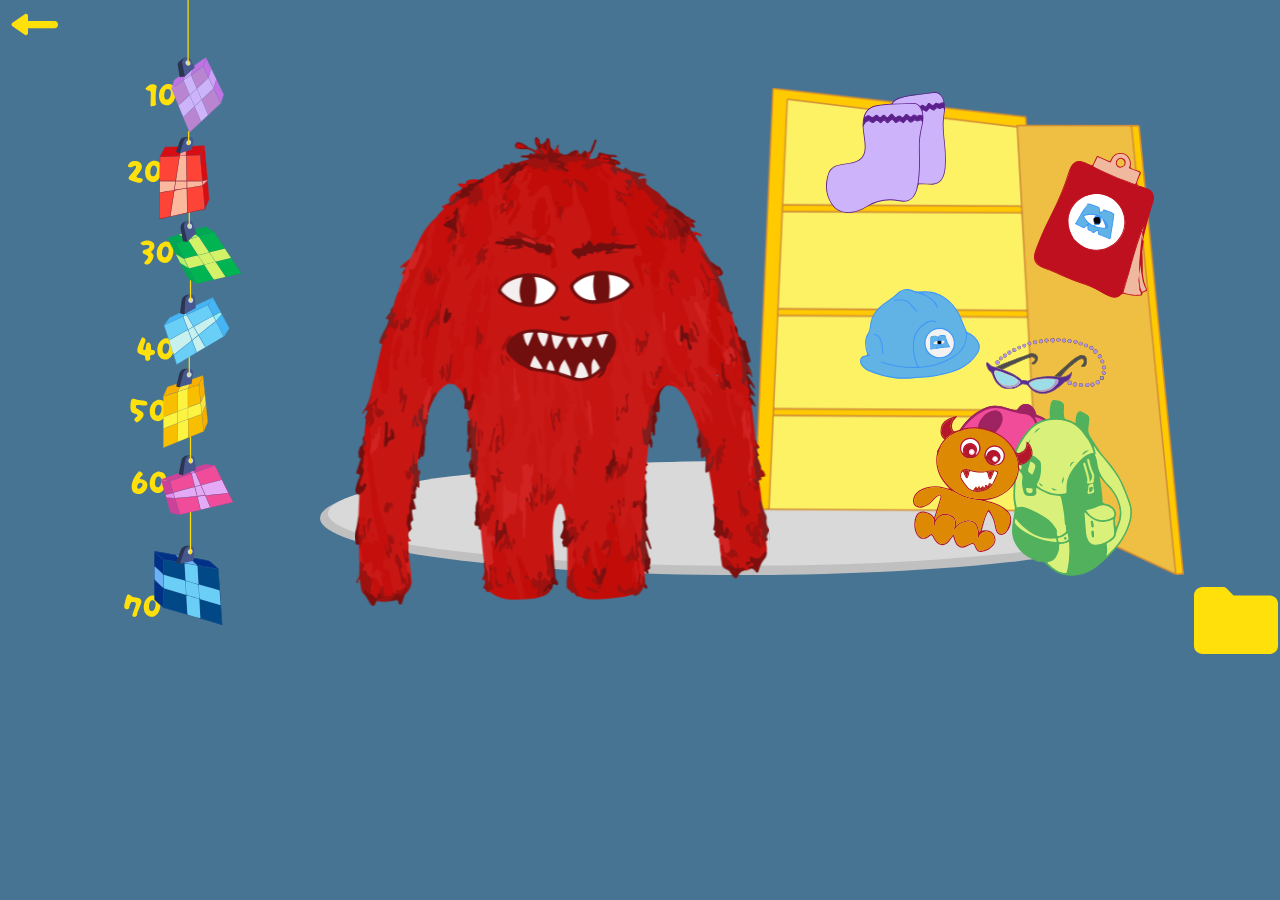
==== armario.html @ 8bbc80d3 "mesma tentativa de mudar path" ====
<!DOCTYPE html>
<html lang="en">

<head>
    <meta charset="UTF-8">
    <meta name="viewport" content="width=device-width, initial-scale=1.0">
    <title>Armário</title>
    <link rel="stylesheet" href="armario.css">
</head>

<body>
    <main>

        <!-- coluna -->
        <section id="coluna">
            <div id="seta_back">
                <a href="main.html"><img src="imagens/sinais/seta.svg" alt="seta_back"></a>
            </div>
            <div id="escala_pontos"></div>
        </section>

        <!-- armario -->
        <section id="armario">
            <div id="armario_main">
                <div id="armario_img">
                    <img src="imagens/armario.svg" alt="armario" id="armario_imgsvg">
                    <div id="area_armario"></div> <!-- <- Nova div que vamos usar como limite -->
                    <div id="monstro_img">
                        <img src="imagens/monstro.svg" alt="monstro" id="monstro_imgsvg">
                    </div>
                </div>
            </div>
            <div id="personalizar_img">
                <div id="capacete_img" class="p_img">
                    <img src="imagens/personalizar/capacete.svg" alt="capacete">
                </div>
                <div id="chapeu_img" class="p_img">
                    <img src="imagens/personalizar/chapeu.svg" alt="chapeu">
                </div>
                <div id="folhas_img" class="p_img">
                    <img src="imagens/personalizar/folhas.svg" alt="folhas">
                </div>
                <div id="meias_img" class="p_img">
                    <img src="imagens/personalizar/meias.svg" alt="meias">
                </div>
                <div id="mochila_img" class="p_img">
                    <img src="imagens/personalizar/mochila.svg" alt="mochila">
                </div>
                <div id="oculos_img" class="p_img">
                    <img src="imagens/personalizar/oculos.svg" alt="oculos">
                </div>
                <div id="ursinho_img" class="p_img">
                    <img src="imagens/personalizar/ursinho.svg" alt="ursinho">
                </div>
            </div>

            <div id="botoesSP">
                <div id="botao_som">
                    <img src="imagens/sinais/som.svg" alt="botao_som">
                </div>

                <div>
                    <img src="imagens/sinais/pasta.svg" alt="botao_pasta" id="botao_pasta">
                </div>


            </div>

            <div id="pasta">
                <div id="contentGeral_pasta">
                    <div id="content_pasta">
                        <div id="editoriais"></div>
                        <img src="imagens/pasta/botao_fechar2.svg" id="fechar_pasta">
                    </div>
                </div>
            </div>

        </section>

    </main>



    <script src="js/script.js"></script>
    <script src="js/arrastar.js"></script>
    <script src="js/abrirPasta.js"></script>
    <script src="js/contentPasta.js"></script>

</body>

</html>
---- armario.css ----
body {
    margin: 0;
    background-color: #477493;

}

main {
    display: flex;

    width: 100%;
    display: grid;
    grid-template-columns: 25% 75%;

    /* grid geral, dividir o ecra, 
       dentro de cada grupo subdividir a sua area */

}

/* ======================== COLUNA ======================== */

#coluna {
    grid-column: 1;
    display: grid;
    grid-template-columns: 30% 70%;
}

#coluna #seta_back img {
    width: 100%;
}

#coluna #escala_pontos img {
    width: 65%;

}



/* ======================== ARMARIO (base) ======================== */

#armario {
    grid-column: 2;
    display: grid;
    grid-template-columns: 50% 40% 10%;
    grid-template-rows: 100%;
}

#armario_img {
    position: relative;
    width: 100%;
    height: auto;
}

#armario #armario_main {
    grid-column: 1 / 3;
    grid-row: 1;
    display: flex;
    justify-content: center;
    align-items: center;

}

#armario #armario_main #armario_img img {
    width: 100%;
    grid-column: 1 / 3;
    position: relative;
}

#armario_imgsvg {
    z-index: 0;
    pointer-events: none;
}

/* ======================== MONSTRO ======================== */
#monstro_img {
    position: absolute;
    top: 10%; /* Ajusta conforme necessário */
    left: 28%;
    transform: translateX(-50%); /* Centraliza horizontalmente */
    z-index: 1;
    pointer-events: none;
}

#monstro_img img {
    width: 80px; /* ou 10%, 15% — ajusta como quiser */
    height: auto;
}


/* ======================== ARMARIO (personalizar) ======================== */

#armario #personalizar_img {
    grid-column: 2;
    grid-row: 1;
}


#area_armario {
    position: absolute;
    width: 100%;
    height: 100%;
    top: 0;
    left: 0;
    z-index: 1;
    pointer-events: auto;
}


/* ======================== BOTOES ======================== */

#armario #botoesSP {
    grid-column: 3;
    grid-row: 1;
    display: flex;
    flex-flow: column;
    justify-content: space-between;
}

#armario #botoesSP img {
    margin: 10%
}


#armario #botao_pasta {
    margin-top: auto;
    cursor: pointer;
}

#armario #botao_pasta:hover {
    filter: drop-shadow(0px 4px 4px #60C3F1);
    /* width: 110%;
   height: auto; */
}


#armario #botao_som img {
    display: none;
    width: 50%;
}

#coluna #seta_back img {
    width: 50%;
    margin: 10%;
}



/* ======================== PASTA ======================== */

#contentGeral_pasta {
    position: fixed;
    inset: 0;
    display: flex;
    justify-content: center;
    align-items: center;
    background-color: rgba(0, 0, 0, 0.3); /* fundo escurecido */
    z-index: 1050;

    opacity: 0;
    visibility: hidden;
    transition: opacity 0.3s ease, visibility 0.3s ease;
}

#contentGeral_pasta.content_pasta {
    opacity: 1;
    visibility: visible;
}


#content_pasta {
    position: relative; /* necessário para posicionamento absoluto interno */
    background-color: rgba(96, 195, 241, 0.88);
    border: 8px solid #FFF;
    border-radius: 38px;
    padding: 20px;
    width: 700px;
    height: 500px;
    /* text-align: center; */
}

#editoriais img {
    width: 100px;   /* ou o tamanho que quiser */
    height: auto;   /* mantém a proporção */
    object-fit: contain;
    margin: 5px;
}


/* Estilo para o botão fechar no fundo e centrado */
#fechar_pasta {
    position: absolute;
    bottom: 20px;
    left: 50%;
    transform: translateX(-50%);
    cursor: pointer;
}
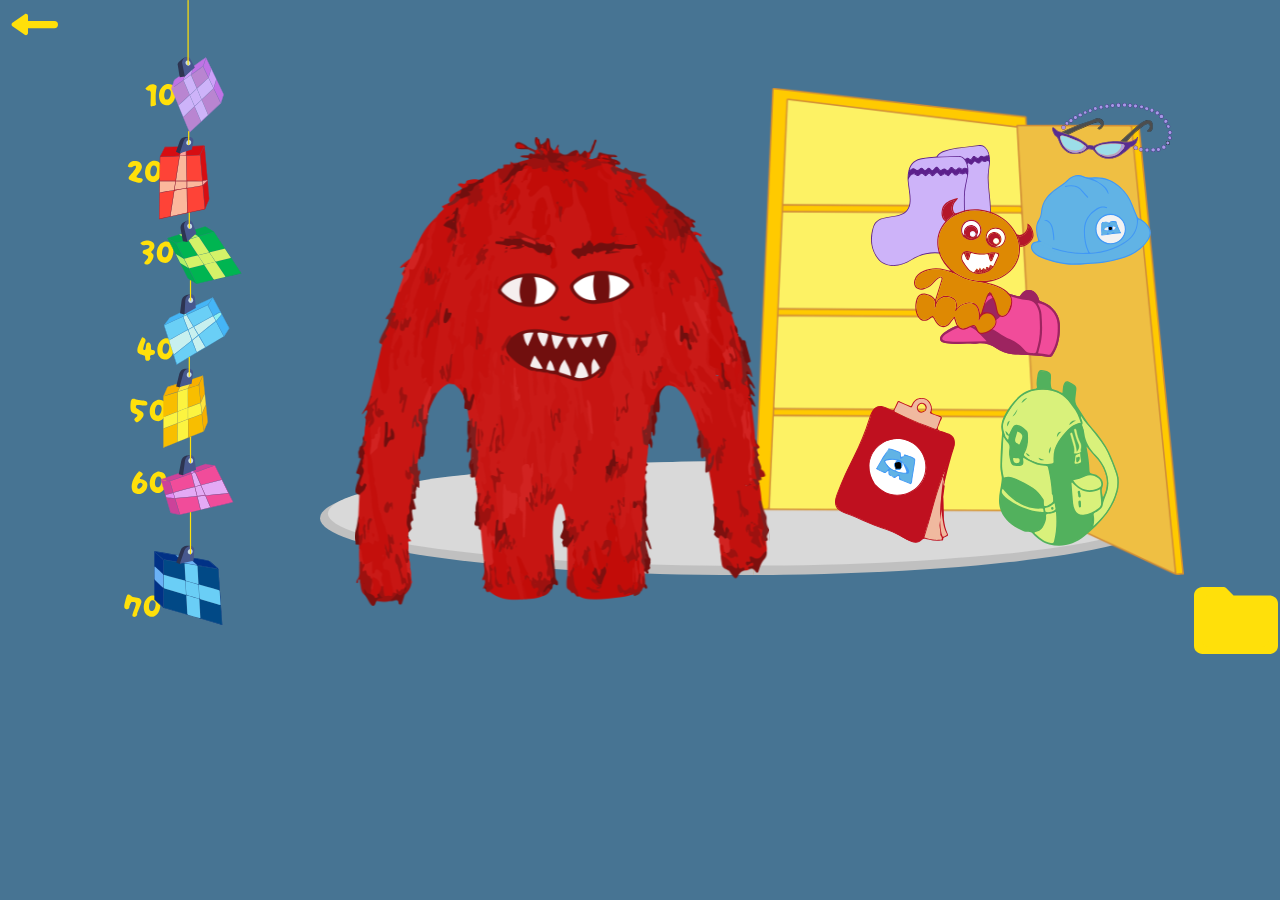
==== commit 28dda7f3: "mudança de main para index" ====
--- a/armario.html
+++ b/armario.html
@@ -14,7 +14,7 @@
         <!-- coluna -->
         <section id="coluna">
             <div id="seta_back">
-                <a href="main.html"><img src="imagens/sinais/seta.svg" alt="seta_back"></a>
+                <a href="index.html"><img src="imagens/sinais/seta.svg" alt="seta_back"></a>
             </div>
             <div id="escala_pontos"></div>
         </section>
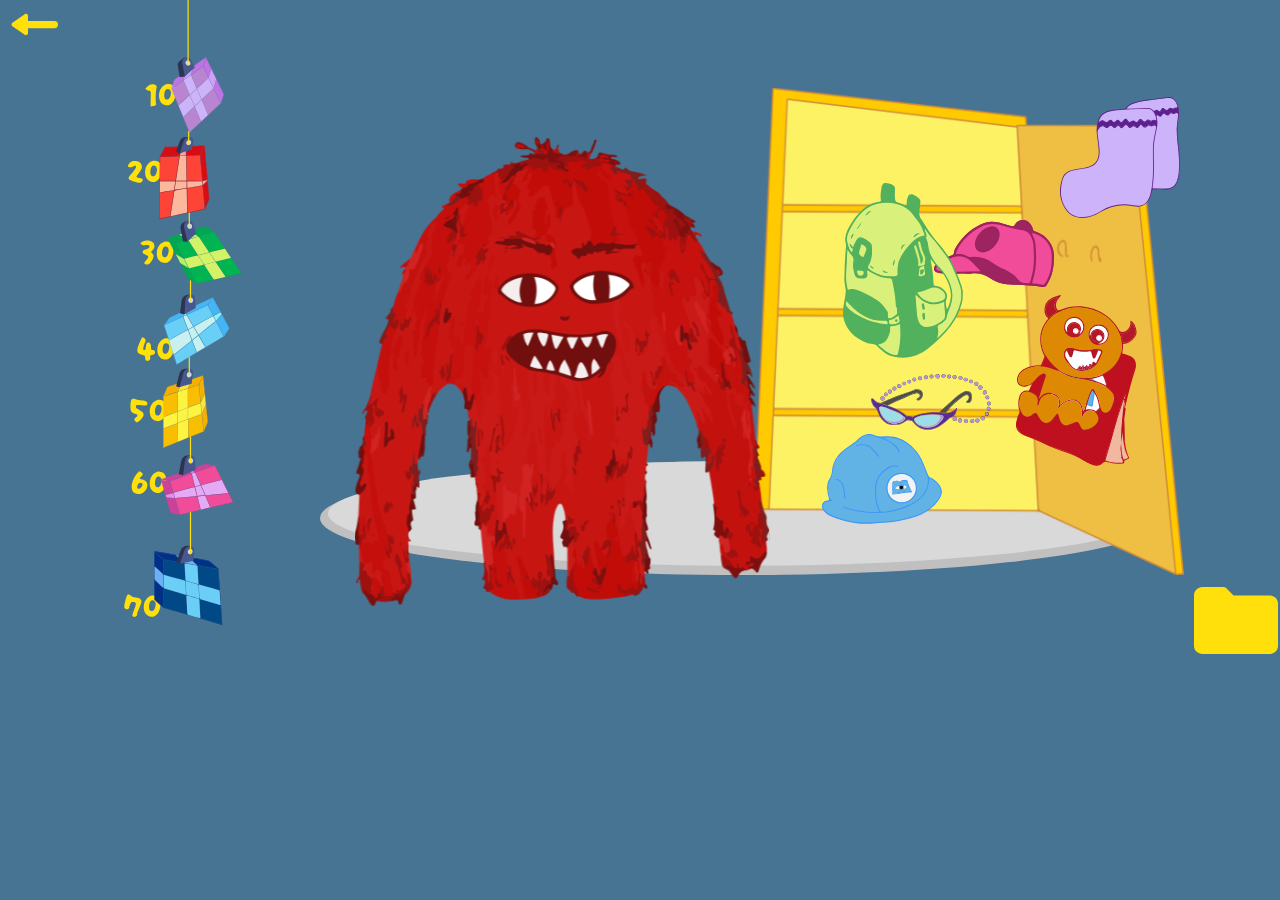
==== commit 7a12fd6c: "mudei a pasta de js para armario js" ====
--- a/armario.html
+++ b/armario.html
@@ -81,10 +81,10 @@
 
 
 
-    <script src="js/script.js"></script>
-    <script src="js/arrastar.js"></script>
-    <script src="js/abrirPasta.js"></script>
-    <script src="js/contentPasta.js"></script>
+    <script src="armario js/script.js"></script>
+    <script src="armario js/arrastar.js"></script>
+    <script src="armario js/abrirPasta.js"></script>
+    <script src="armario js/contentPasta.js"></script>
 
 </body>
 
--- a/armario.css
+++ b/armario.css
@@ -76,7 +76,7 @@
     top: 10%; /* Ajusta conforme necessário */
     left: 28%;
     transform: translateX(-50%); /* Centraliza horizontalmente */
-    z-index: 1;
+    z-index: 0;
     pointer-events: none;
 }
 
